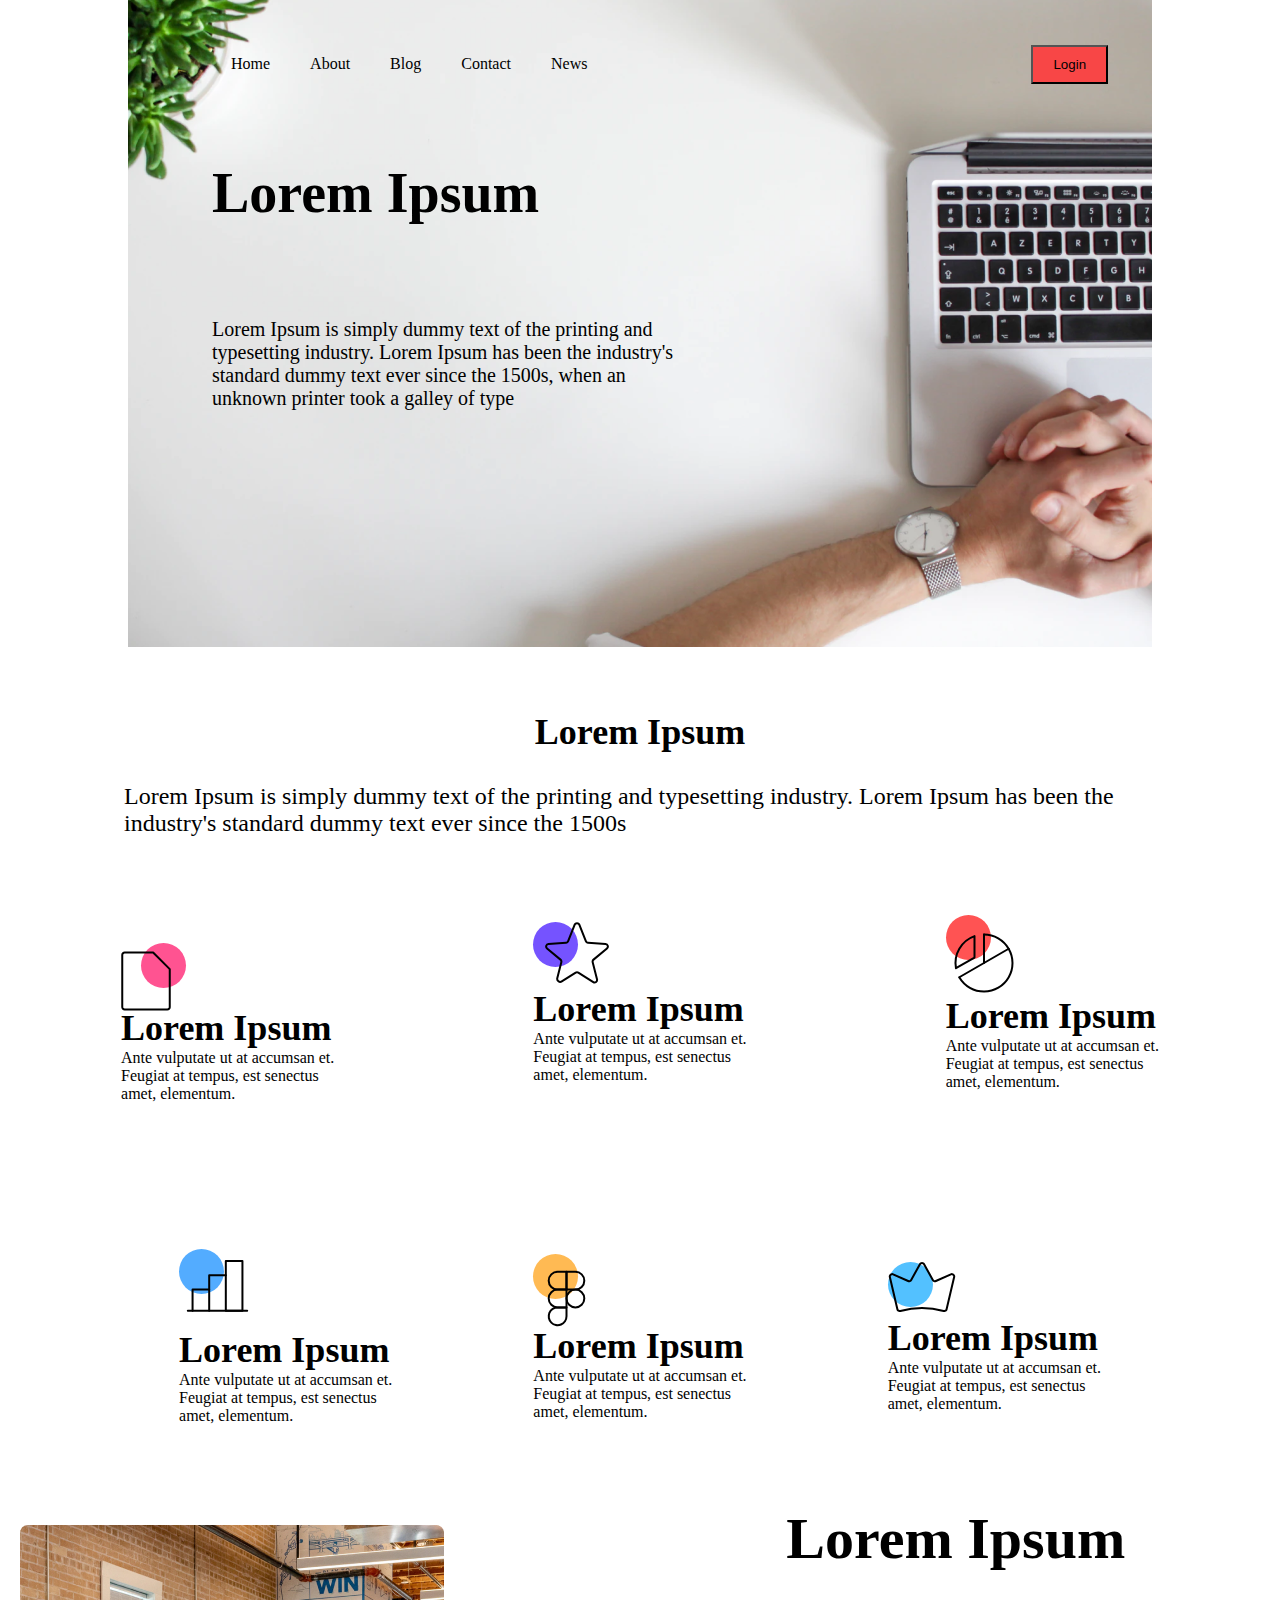
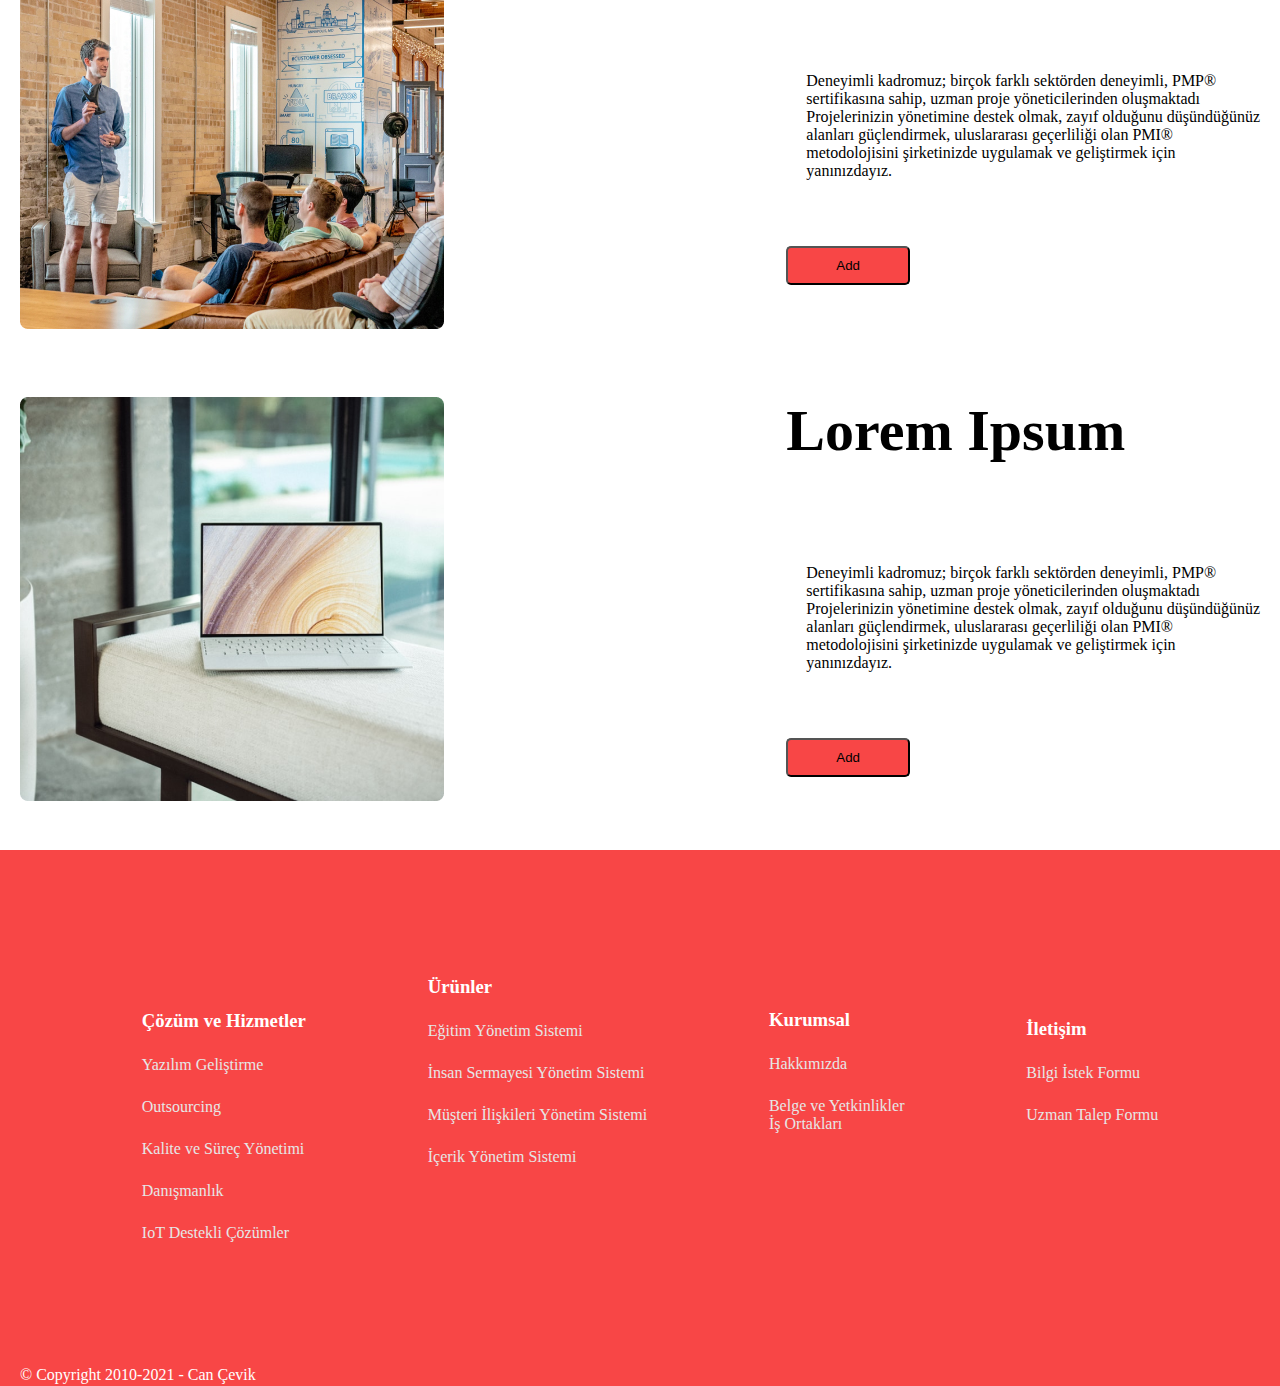
==== index.html @ 6b5f5e4b "." ====
<!DOCTYPE html>
<html lang="en">
  <head>
    <meta charset="UTF-8" />
    <meta name="description" content="final task" />
    <meta name="viewport" content="width=device-width, initial-scale=1.0" />
    <meta name="keywords" content="HTML, CSS" />
    <meta name="author" content="LUKA ATSKARUNASHVILI" />
    <title>Document</title>
    <link rel="stylesheet" href="css/task.css" />
    <link rel="stylesheet" href="css/media.css" />
  </head>

  <body>
    <header>
      <div class="position">
        <picture class="picture">
          <source
            media="(min-width:1440px )"
            srcset="assets/imiges/main1-1440px.png"
          />
          <source
            media="(min-width:1024px )"
            srcset="assets/imiges/main1-1024px.png"
          />
          <!-- მობაილის სურათს ხარვეზიაქ  -->

          <img
            src="../assets/imiges/main1-375px.png"
            alt="მობაილის სურათს ხარვეზიაქ "
          />
        </picture>

        <div class="header">
          <img class="burger" src="assets/imiges/burgericon.svg" alt="burger" />
          <ul class="list">
            <li><a href="#">Home </a></li>
            <li class="margin"><a href="#">About</a></li>
            <li><a href="#"> Blog </a></li>
            <li class="margin"><a href="#">Contact </a></li>
            <li><a href="#">News</a></li>
          </ul>
          <button class="button">Login</button>
        </div>
        <div class="padding">
          <h1 class="size">Lorem Ipsum</h1>
          <p class="paragrap">
            Lorem Ipsum is simply dummy text of the printing and <br />
            typesetting industry. Lorem Ipsum has been the industry's <br />
            standard dummy text ever since the 1500s, when an <br />
            unknown printer took a galley of type
          </p>
        </div>
      </div>
    </header>
    <main>
      <div class="main-1">
        <div>
          <h1 class="ipsum">Lorem Ipsum</h1>
          <p class="paragrap">
            Lorem Ipsum is simply dummy text of the printing and typesetting
            industry. Lorem Ipsum has been the industry's standard dummy text
            ever since the 1500s
          </p>
        </div>
        <div class="imiges-pading">
          <div class="imiges">
            <div class="position">
              <div>
                <div class="circle-1"></div>
                <img class="paper" src="assets/imiges/paper.svg" alt="paper" />

                <h1 class="lorem">Lorem Ipsum</h1>
                <p>
                  Ante vulputate ut at accumsan et. <br />Feugiat at tempus, est
                  senectus <br />
                  amet, elementum.
                </p>
              </div>
            </div>
            <div class="margin-top-1">
              <div>
                <div class="circle-2"></div>
                <img class="star" src="assets/imiges/star.svg" alt="star" />
              </div>
              <h1 class="lorem">Lorem Ipsum</h1>
              <p>
                Ante vulputate ut at accumsan et. <br />Feugiat at tempus, est
                senectus <br />
                amet, elementum.
              </p>
            </div>
            <div>
              <div>
                <div class="circle-3"></div>
                <img
                  class="circle"
                  src="assets/imiges/sircle.svg"
                  alt="circle"
                />
              </div>
              <h1 class="lorem">Lorem Ipsum</h1>
              <p>
                Ante vulputate ut at accumsan et. <br />Feugiat at tempus, est
                senectus <br />
                amet, elementum.
              </p>
            </div>
          </div>
          <div class="imiges">
            <div class="margin-top">
              <div>
                <div class="circle-4"></div>
                <img class="sveti" src="assets/imiges/sveti.svg" alt="sveti" />
              </div>
              <h1 class="lorem">Lorem Ipsum</h1>
              <p>
                Ante vulputate ut at accumsan et. <br />Feugiat at tempus, est
                senectus <br />
                amet, elementum.
              </p>
            </div>
            <div>
              <div>
                <div class="circle-5"></div>
                <img
                  class="figma"
                  src="assets/imiges/FigmaLogo.svg"
                  alt="figmalogo"
                />
              </div>
              <h1 class="lorem">Lorem Ipsum</h1>
              <p>
                Ante vulputate ut at accumsan et. <br />Feugiat at tempus, est
                senectus <br />
                amet, elementum.
              </p>
            </div>
            <div class="margin-top">
              <div>
                <div class="circle-6"></div>
                <img class="crown" src="assets/imiges/crown.svg" alt="crown" />
              </div>
              <h1 class="lorem">Lorem Ipsum</h1>
              <p>
                Ante vulputate ut at accumsan et. <br />Feugiat at tempus, est
                senectus <br />
                amet, elementum.
              </p>
            </div>
          </div>
        </div>
      </div>
      <div class="main-2">
        <div class="flex-end">
          <picture>
            <source
              media="(min-width:1440px )"
              srcset="assets/imiges/1440pxmainfoto.png"
            />
            <source
              media="(min-width:1024px )"
              srcset="assets/imiges/1024pxmainfoto.png"
            />
            <img
              class="lesson"
              src="assets/imiges/375pxmainfoto.png"
              alt="lesson"
            />
          </picture>
        </div>
        <div class="flex-start">
          <h1 class="heding">Lorem Ipsum</h1>
          <p class="paragrap">
            Deneyimli kadromuz; birçok farklı sektörden deneyimli, PMP®<br />
            sertifikasına sahip, uzman proje yöneticilerinden oluşmaktadı<br />
            Projelerinizin yönetimine destek olmak, zayıf olduğunu düşündüğünüz
            <br />
            alanları güçlendirmek, uluslararası geçerliliği olan PMI® <br />
            metodolojisini şirketinizde uygulamak ve geliştirmek için <br />
            yanınızdayız.
          </p>
          <div class="button">
            <button class="add">Add</button>
          </div>
        </div>
      </div>
      <div class="main-3">
        <picture class="notebook">
          <source
            media="(min-width:1440px )"
            srcset="assets/imiges/main3,1440px.png" />
          <source
            media="(min-width:1024px )"
            srcset="assets/imiges/main3,1024px.png" />
          <img
            class="background"
            src="assets/imiges/main3,375px.png"
            alt="notebook"
        /></picture>
        <div>
          <h1 class="heding">Lorem Ipsum</h1>
          <p class="paragrap">
            Deneyimli kadromuz; birçok farklı sektörden deneyimli, PMP®<br />
            sertifikasına sahip, uzman proje yöneticilerinden oluşmaktadı<br />
            Projelerinizin yönetimine destek olmak, zayıf olduğunu düşündüğünüz
            <br />
            alanları güçlendirmek, uluslararası geçerliliği olan PMI® <br />
            metodolojisini şirketinizde uygulamak ve geliştirmek için <br />
            yanınızdayız.
          </p>
          <div class="button">
            <button class="add">Add</button>
          </div>
        </div>
      </div>
    </main>
    <footer>
      <div class="footer">
        <div class="cozum">
          <h3 class="cozum">Çözüm ve Hizmetler</h3>
          <ul>
            <li class="margin"><a href="#">Yazılım Geliştirme</a></li>
            <li><a href="#">Outsourcing</a></li>
            <li class="margin"><a href="#">Kalite ve Süreç Yönetimi</a></li>
            <li class="margin"><a href="#">Danışmanlık</a></li>
            <li><a href="#">IoT Destekli Çözümler</a></li>
          </ul>
        </div>
        <div>
          <h3 class="top">Ürünler</h3>
          <ul>
            <li class="margin"><a href="#">Eğitim Yönetim Sistemi</a></li>
            <li><a href="#">İnsan Sermayesi Yönetim Sistemi</a></li>
            <li class="margin">
              <a href="#">Müşteri İlişkileri Yönetim Sistemi</a>
            </li>
            <li><a href="#">İçerik Yönetim Sistemi</a></li>
          </ul>
        </div>
        <div>
          <h3 class="top">Kurumsal</h3>

          <ul>
            <li class="margin"><a href="#">Hakkımızda</a></li>
            <li><a href="#">Belge ve Yetkinlikler</a></li>
            <li><a href="#">İş Ortakları</a></li>
          </ul>
        </div>
        <div>
          <h3 class="top">İletişim</h3>
          <ul>
            <li class="margin"><a href="#">Bilgi İstek Formu</a></li>
            <li><a href="#">Uzman Talep Formu</a></li>
          </ul>
        </div>
      </div>

      <div class="span">
        <span>© Copyright 2010-2021 - Can Çevik</span>
      </div>
    </footer>
  </body>
</html>
---- css/task.css ----
/* .download-app{
    background-image: url(bog.jpg);
    height: 446px;
    background-repeat: no-repeat;
    background-size: contain; 
    background-position:center ;
} */
* {
    margin: 0;
    padding: 0;
    box-sizing: border-box;
}

img {
    max-width: 100%;
    height: auto;}
ul,ol {
    list-style-type: none;
  
}

a {
    text-decoration: none;}
    @font-face {
        font-family:"font";
        src: url(../assets/fonts/3d_font.ttf);
     }
    header .button:hover{ 
        background-color: black;
        color: #fff;
        border-radius: 5px;
    }
    .header{
        display: flex;
        justify-content: space-between;
        /* max-width: 750px; */
        align-items: center;
        text-align: center;
        position: absolute;
        top: 39px;
        left: 20px;}
        header .list{
            display: flex;
            color:  #000000;
            font-family: "font", cursive;
            
        }
        .margin{
            margin: 0 40px;
        }
        
        .position{
            position: relative;
        }
        header .button{
            margin-left:200px;
            background-color:  #F84646;
            padding: 10px 20px;
            
        }
        .header a{
            color: #000000;
        }
        header .padding{
            
            position: absolute; 
            top: 137px;
            left: 20px;
        }
        header .size{
            font-size: 56px;
        }
        header .paragrap{
            margin-top:93px ;
            font-size: 20px;
            
        }
        header{
            display: flex;
            justify-content: center;
        } 
        header .list{
            display: none;}      
.main-1{
    padding: 0 38px; 
    margin-top: 60px ;
}
.main-1 .lorem{
    font-size: 36px;
}
.main-1 .margin-top{
    margin: 80px 0;
}

.circle-1{
    width: 45px;
    height: 45px;
    background-color:  #FF5391;

    border-radius: 50%;
    position: absolute;
    left: 20px;
   
}
.circle-2{
    width: 45px;
    height: 45px;
    background-color:  #7553FF;
    

    border-radius: 50%;
    position: absolute;
}
.circle-3{
    width: 45px;
    height: 45px;
    background-color:  #FF5353;
   position: absolute;
    

    border-radius: 50%;
    position: absolute;
    /* left: 30px; */
}
.circle-4{
    width: 45px;
    height: 45px;
    background-color: #53ACFF;
    position: absolute;

    border-radius: 50%;
}

.circle-5{
    width: 45px;
    height: 45px;
    background-color:#FFBA53;
    
    position: absolute;
    border-radius: 50%;
    /* left: 20px; */
}
.circle-6{
    width: 45px;
    height: 45px;
    background-color:  #53C1FF;
    display: flex;
    justify-content: center;
    position: absolute;
    border-radius: 50%;
    /* left: 45px; */
}
.main-1 .paper{
   position: relative;
   top: 8px;
}
.main-1 .star{
    position: relative;
    left: 12px;
    
 }
 .main-1 .circle{
    position: relative;
    top: 10px;
  
 }
 .main-1 .sveti{
    position: relative;
   
 }
 .main-1 .figma
 {
    position: relative;
    top: 11px;
   
 }
 .main-1 .crown{
    position: relative;
 }
 .main-1 .position{
    display: flex;
    margin-top: 40px;
   
 }
    
.main-2 .paragrap{
    padding: 20px;
   display: flex;
   justify-content: center;
    
}
.main-2 .heding{
   display: flex;
   justify-content: center;
}
.main-2 .lesson{
    padding: 20px;
}
.main-2 .add{
    padding: 42px 155px;
    background-color: #F84646;
    border-radius: 5px
    
    
}
.main-2 .button{
    display: flex;
    justify-content: center;
}
.main-3 .add{
    padding: 12px 155px;
    background-color: #F84646;
    border-radius: 5px

}
.main-3 .paragrap{
    padding: 20px;
    margin-top: 61px;
}
.main-3 .button{
    display: flex;
    justify-content: center;
    margin-top: 40px;
}
.main-3{
    margin-top: 44px;
}
    
footer{
    background-color: #F84646;
    margin-top: 45px;
    height: 1340px;
    color: #fff;
    padding-left: 20px;
}
footer a {
    color:  #E6E6E6;
    
}

footer .cozum{
    padding-top: 80px;
}
footer .margin{
    margin:24px 0;
}
footer .top{
    margin-top: 49px;
}
footer .span{
    margin-top: 124px;
}
.notebook{
    padding: 0 20px;
    
   
}
.main-3 .heding{
    display: flex;
    justify-content: center;
 }
---- css/media.css ----
@media all and ( min-width:1024px){
    .header{
        display: flex;
        justify-content: space-between;
        max-width: 750px;
        align-items: center;
        text-align: center;
        position: absolute;
        top: 45px;
        left: 103px;

        
    }
    header .list{
        display: flex;
        color:  #000000;
        font-family: "font", cursive;
        
    }
    .margin{
        margin: 0 40px;
    }
    header .burger{
        display: none;
    }
    .position{
        position: relative;
    }
    header .button{
        margin-left:444px ;
        background-color:  #F84646;
        padding: 10px 20px;
        
    }
    .header a{
        color: #000000;
    }
    header .padding{
        
        position: absolute; 
        top: 161px;
        left: 84px;
    }
    header .size{
        font-size: 56px;
    }
    header .paragrap{
        margin-top:93px ;
        font-size: 20px;
        
    }
    header{
        display: flex;
        justify-content: center;
    }
    .main-1 .paragrap{
        display: flex;
        padding: 0 86px;
        font-size: 24px;
        margin-top: 30px;
    }
    .main-1 .ipsum{
        display: flex;
        justify-content: center;
        font-size: 36px;
    }
     footer{
        /* display: flex;
        justify-content: space-between;
        align-items: center;
        */
        height: 536px;
     }
     footer .span{
        display:block ;
       
    
    
    
}
.footer{
    display: flex;
    justify-content: space-evenly;
    align-items: center;
}
.main-1 .imiges{
    display: flex;
    align-items: center;
    justify-content: space-evenly;
   
}

  .main-1 .margin-top-1{
    margin: 85px 116px;
  }

.main-1 .figmalogo{
    margin: 0 116px;
}


.main-2{
    display: flex;
   justify-content: space-between;
}
.main-2 .add{
    padding: 10px 48px;
    background-color: #F84646;
    
    
}
.main-2 .heding{
    font-size: 58px;
    display: block;
}
.main-2 .paragrap{
    margin-top: 80px;
    display: block;
}
.main-2 .button{
    margin-top: 46px;
    display:block ;
}
.main-3 .heding{
    font-size: 58px;
    display: block;
}
.main-3 .paragrap{
    margin-top: 80px;
    display: block;
}
.main-3 .button{
    margin-top: 46px;
    display:block ;
}
.main-3{
    display: flex;
   justify-content: space-between;
}
.main-3 .add{
    padding: 10px 48px;
    background-color: #F84646;
    
    
}

     
}


@media all and (min-width:1440px){
    .header{
        display: flex;
        justify-content: space-between;
        max-width: 750px;
        align-items: center;
        text-align: center;
        position: absolute;
        top: 45px;
        left: 201px;

        
    }
    header .list{
        display: flex;
        color:  #000000;
        font-family: "font", cursive;
        
    }
    .margin{
        margin: 0 40px;
    }
    header .burger{
        display: none;
    }
    .position{
        position: relative;
       
    }
    header .button{
        margin-left:660px ;
        background-color:  #F84646;
        padding: 10px 20px;
        
    }
    .header a{
        color: #000000;
    }
    header .padding{
        
        position: absolute; 
        top: 200px;
        left: 122px;
    }
    header .size{
        font-size: 64px;
    }
    header .paragrap{
        margin-top:93px ;
        font-size: 20px;
        
    }
   
    

}
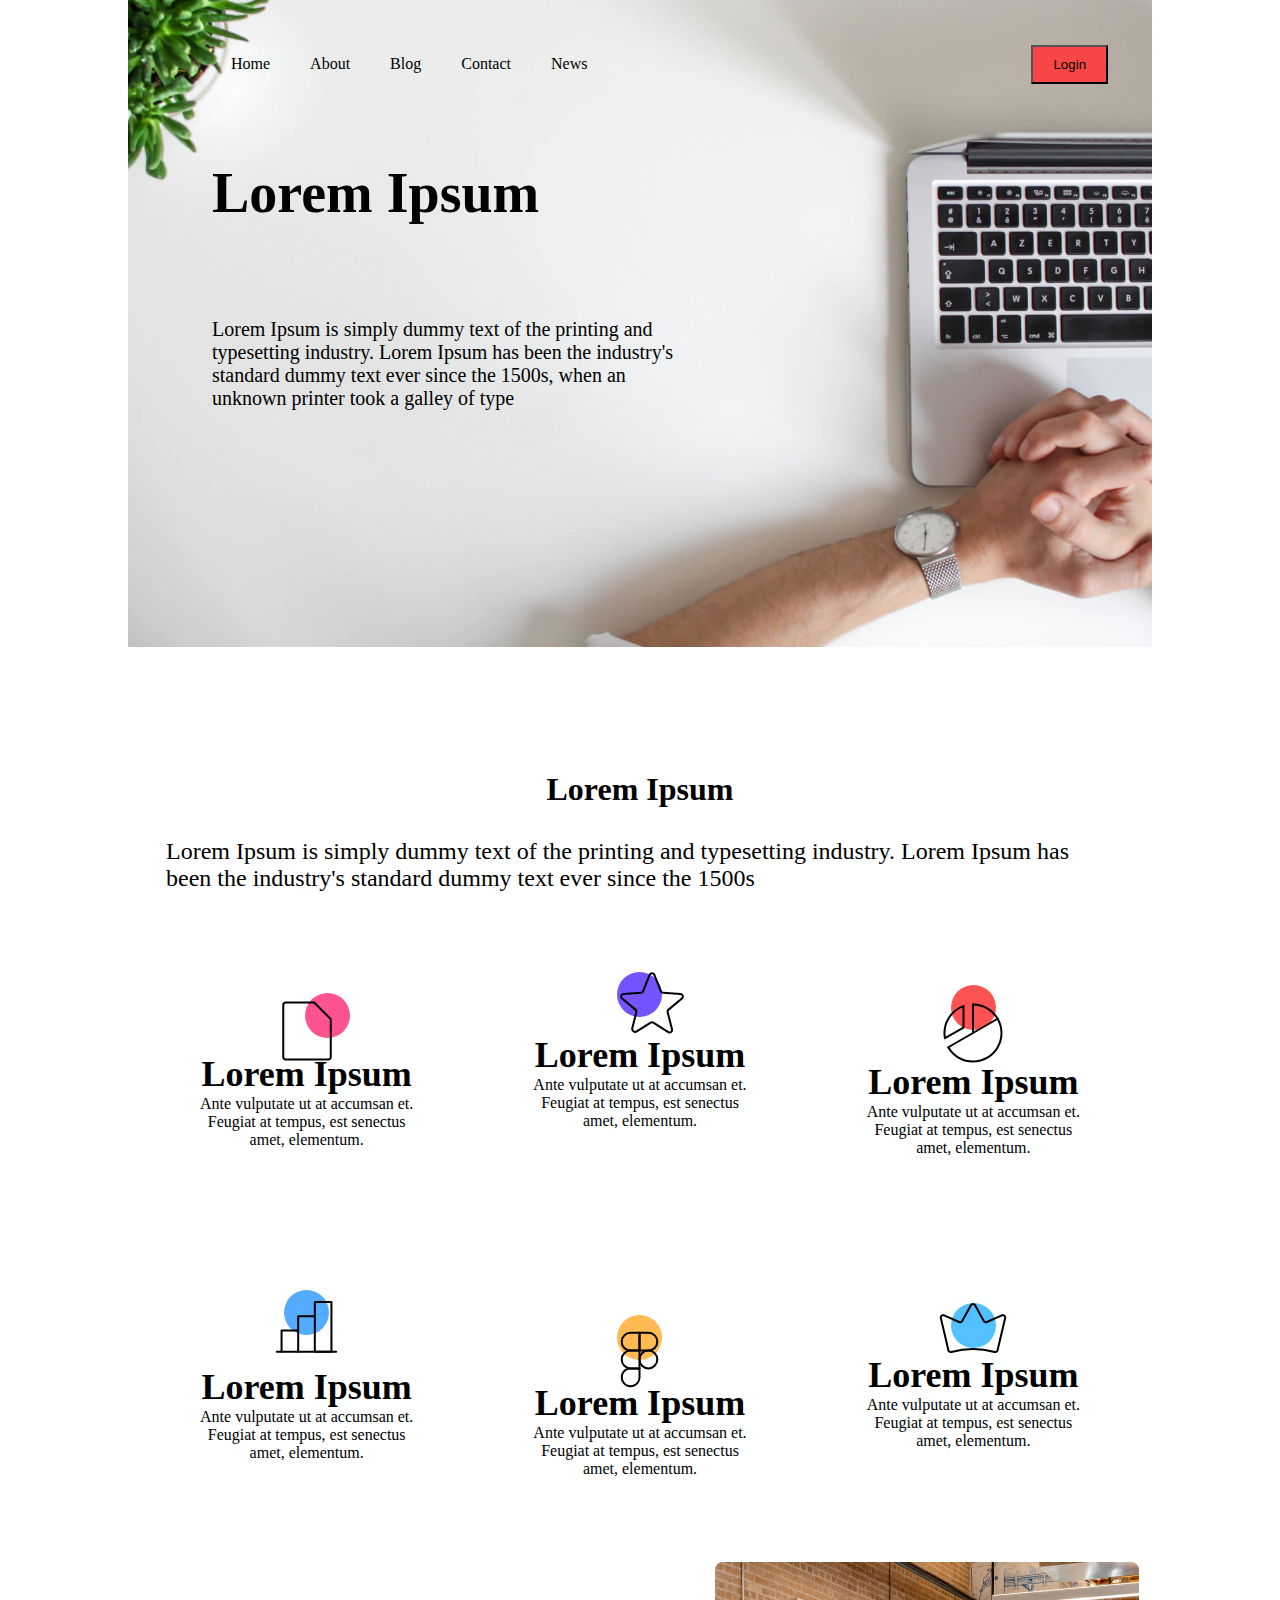
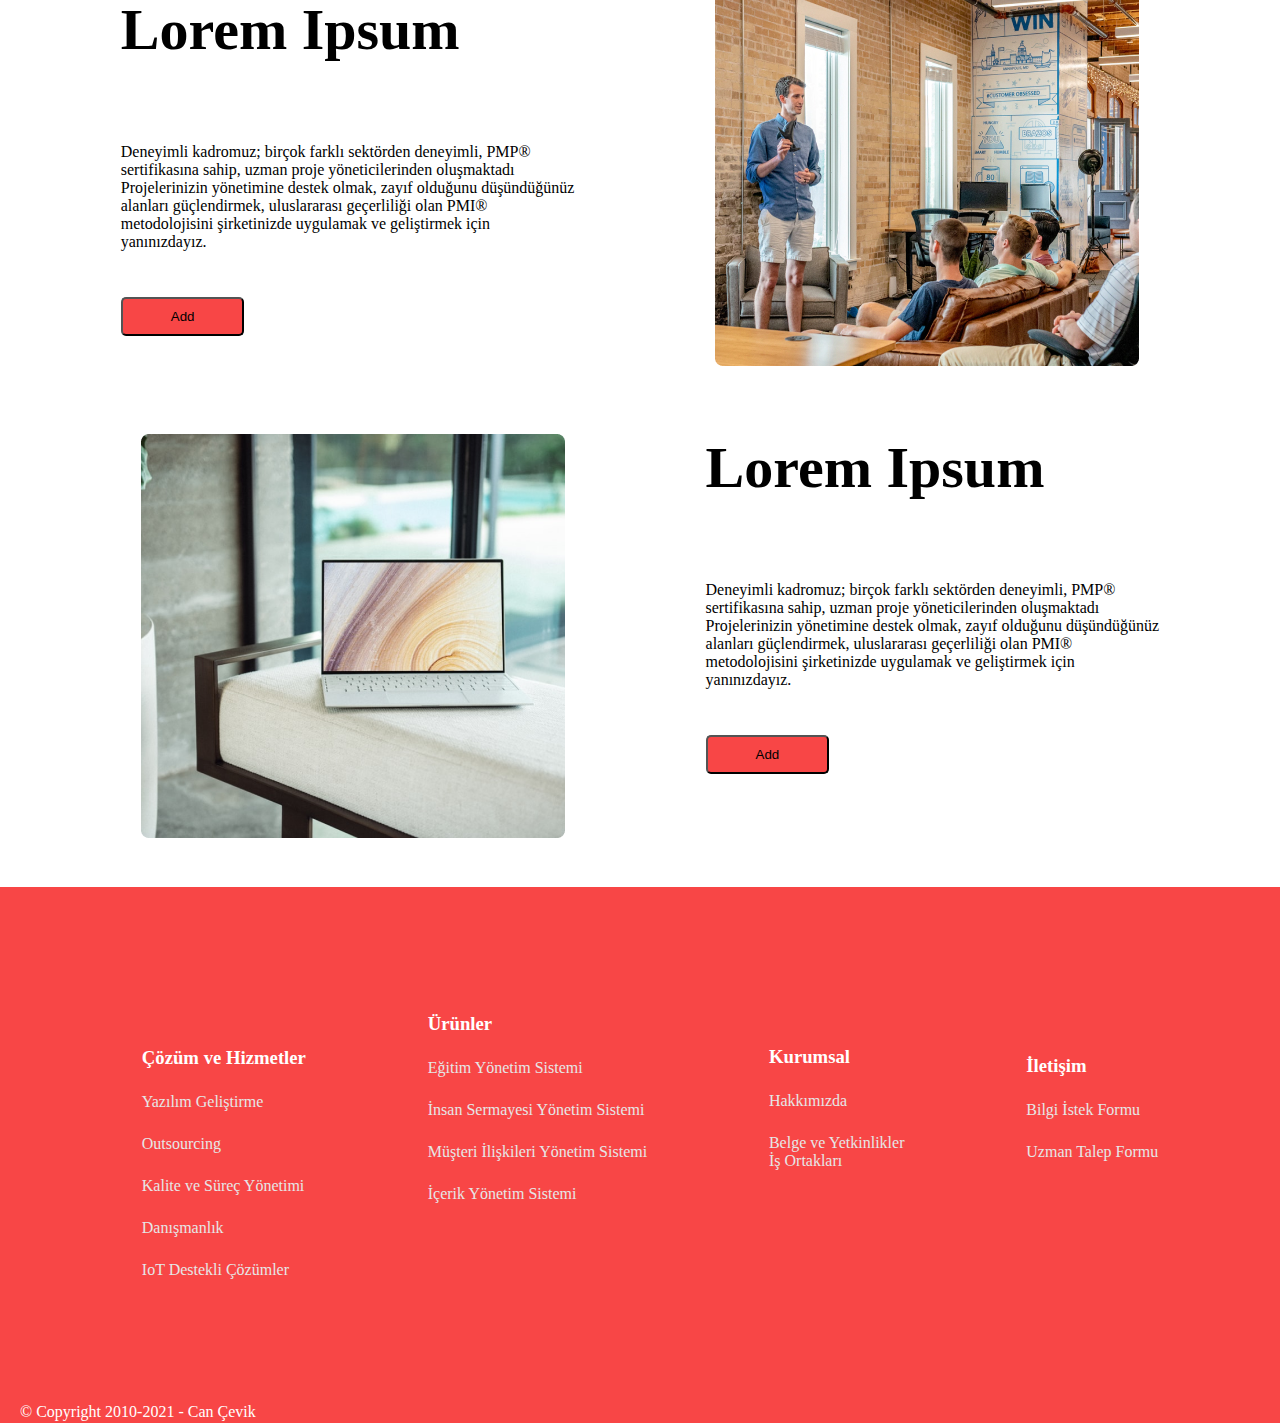
==== commit dab0b0c7: "." ====
--- a/index.html
+++ b/index.html
@@ -7,8 +7,8 @@
     <meta name="keywords" content="HTML, CSS" />
     <meta name="author" content="LUKA ATSKARUNASHVILI" />
     <title>Document</title>
-    <link rel="stylesheet" href="css/task.css" />
-    <link rel="stylesheet" href="css/media.css" />
+    <link rel="stylesheet" href="../css/task.css" />
+    <link rel="stylesheet" href="../css/media.css" />
   </head>
 
   <body>
@@ -17,11 +17,11 @@
         <picture class="picture">
           <source
             media="(min-width:1440px )"
-            srcset="assets/imiges/main1-1440px.png"
+            srcset="../assets/imiges/main1-1440px.png"
           />
           <source
             media="(min-width:1024px )"
-            srcset="assets/imiges/main1-1024px.png"
+            srcset="../assets/imiges/main1-1024px.png"
           />
           <!-- მობაილის სურათს ხარვეზიაქ  -->
 
@@ -32,7 +32,11 @@
         </picture>
 
         <div class="header">
-          <img class="burger" src="assets/imiges/burgericon.svg" alt="burger" />
+          <img
+            class="burger"
+            src="../assets/imiges/burgericon.svg"
+            alt="burger"
+          />
           <ul class="list">
             <li><a href="#">Home </a></li>
             <li class="margin"><a href="#">About</a></li>
@@ -53,100 +57,130 @@
         </div>
       </div>
     </header>
-    <main>
+    <main class="main">
       <div class="main-1">
         <div>
-          <h1 class="ipsum">Lorem Ipsum</h1>
-          <p class="paragrap">
-            Lorem Ipsum is simply dummy text of the printing and typesetting
-            industry. Lorem Ipsum has been the industry's standard dummy text
-            ever since the 1500s
-          </p>
-        </div>
-        <div class="imiges-pading">
+          <div class="top">
+            <h1 class="ipsum">Lorem Ipsum</h1>
+            <p class="paragrap">
+              Lorem Ipsum is simply dummy text of the printing and typesetting
+              industry. Lorem Ipsum has been the industry's standard dummy text
+              ever since the 1500s
+            </p>
+          </div>
+
           <div class="imiges">
             <div class="position">
               <div>
-                <div class="circle-1"></div>
-                <img class="paper" src="assets/imiges/paper.svg" alt="paper" />
-
-                <h1 class="lorem">Lorem Ipsum</h1>
-                <p>
-                  Ante vulputate ut at accumsan et. <br />Feugiat at tempus, est
-                  senectus <br />
-                  amet, elementum.
-                </p>
-              </div>
-            </div>
-            <div class="margin-top-1">
-              <div>
-                <div class="circle-2"></div>
-                <img class="star" src="assets/imiges/star.svg" alt="star" />
-              </div>
-              <h1 class="lorem">Lorem Ipsum</h1>
-              <p>
-                Ante vulputate ut at accumsan et. <br />Feugiat at tempus, est
-                senectus <br />
-                amet, elementum.
-              </p>
-            </div>
-            <div>
-              <div>
-                <div class="circle-3"></div>
-                <img
-                  class="circle"
-                  src="assets/imiges/sircle.svg"
-                  alt="circle"
-                />
-              </div>
-              <h1 class="lorem">Lorem Ipsum</h1>
-              <p>
-                Ante vulputate ut at accumsan et. <br />Feugiat at tempus, est
-                senectus <br />
-                amet, elementum.
-              </p>
-            </div>
-          </div>
+                <div class="centr">
+                  <div class="circle-1"></div>
+                  <img
+                    class="paper"
+                    src="../assets/imiges/paper.svg"
+                    alt="paper"
+                  />
+                </div>
+
+                <h1 class="lorem">Lorem Ipsum</h1>
+                <p>
+                  Ante vulputate ut at accumsan et. <br />Feugiat at tempus, est
+                  senectus <br />
+                  amet, elementum.
+                </p>
+              </div>
+            </div>
+            <div class="margin-top">
+              <div>
+                <div class="centr">
+                  <div class="circle-2"></div>
+                  <img
+                    class="star"
+                    src="../assets/imiges/star.svg"
+                    alt="star"
+                  />
+                </div>
+                <h1 class="lorem">Lorem Ipsum</h1>
+                <p>
+                  Ante vulputate ut at accumsan et. <br />Feugiat at tempus, est
+                  senectus <br />
+                  amet, elementum.
+                </p>
+              </div>
+            </div>
+            <div class="position">
+              <div>
+                <div class="centr">
+                  <div class="circle-3"></div>
+                  <img
+                    class="circle"
+                    src="../assets/imiges/sircle.svg"
+                    alt="circle"
+                  />
+                </div>
+                <h1 class="lorem">Lorem Ipsum</h1>
+                <p>
+                  Ante vulputate ut at accumsan et. <br />Feugiat at tempus, est
+                  senectus <br />
+                  amet, elementum.
+                </p>
+              </div>
+            </div>
+          </div>
+
           <div class="imiges">
             <div class="margin-top">
               <div>
-                <div class="circle-4"></div>
-                <img class="sveti" src="assets/imiges/sveti.svg" alt="sveti" />
-              </div>
-              <h1 class="lorem">Lorem Ipsum</h1>
-              <p>
-                Ante vulputate ut at accumsan et. <br />Feugiat at tempus, est
-                senectus <br />
-                amet, elementum.
-              </p>
-            </div>
-            <div>
-              <div>
-                <div class="circle-5"></div>
-                <img
-                  class="figma"
-                  src="assets/imiges/FigmaLogo.svg"
-                  alt="figmalogo"
-                />
-              </div>
-              <h1 class="lorem">Lorem Ipsum</h1>
-              <p>
-                Ante vulputate ut at accumsan et. <br />Feugiat at tempus, est
-                senectus <br />
-                amet, elementum.
-              </p>
+                <div class="centr">
+                  <div class="circle-4"></div>
+                  <img
+                    class="sveti"
+                    src="../assets/imiges/sveti.svg"
+                    alt="sveti"
+                  />
+                </div>
+                <h1 class="lorem">Lorem Ipsum</h1>
+                <p>
+                  Ante vulputate ut at accumsan et. <br />Feugiat at tempus, est
+                  senectus <br />
+                  amet, elementum.
+                </p>
+              </div>
+            </div>
+            <div class="position">
+              <div>
+                <div class="centr">
+                  <div class="circle-5"></div>
+                  <img
+                    class="figma"
+                    src="../assets/imiges/FigmaLogo.svg"
+                    alt="figmalogo"
+                  />
+                </div>
+                <h1 class="lorem">Lorem Ipsum</h1>
+                <p>
+                  Ante vulputate ut at accumsan et. <br />Feugiat at tempus, est
+                  senectus <br />
+                  amet, elementum.
+                </p>
+              </div>
             </div>
             <div class="margin-top">
               <div>
-                <div class="circle-6"></div>
-                <img class="crown" src="assets/imiges/crown.svg" alt="crown" />
-              </div>
-              <h1 class="lorem">Lorem Ipsum</h1>
-              <p>
-                Ante vulputate ut at accumsan et. <br />Feugiat at tempus, est
-                senectus <br />
-                amet, elementum.
-              </p>
+                <div class="centr">
+                  <div class="circle-6"></div>
+                  <img
+                    class="crown"
+                    src="../assets/imiges/crown.svg"
+                    alt="crown"
+                  />
+                </div>
+                <h1 class="lorem">Lorem Ipsum</h1>
+                <p>
+                  Ante vulputate ut at accumsan et. <br />Feugiat at tempus, est
+                  senectus <br />
+                  amet, elementum.
+                </p>
+              </div>
             </div>
           </div>
         </div>
@@ -156,15 +190,15 @@
           <picture>
             <source
               media="(min-width:1440px )"
-              srcset="assets/imiges/1440pxmainfoto.png"
+              srcset="../assets/imiges/1440pxmainfoto.png"
             />
             <source
               media="(min-width:1024px )"
-              srcset="assets/imiges/1024pxmainfoto.png"
+              srcset="../assets/imiges/1024pxmainfoto.png"
             />
             <img
               class="lesson"
-              src="assets/imiges/375pxmainfoto.png"
+              src="../assets/imiges/375pxmainfoto.png"
               alt="lesson"
             />
           </picture>
@@ -189,13 +223,13 @@
         <picture class="notebook">
           <source
             media="(min-width:1440px )"
-            srcset="assets/imiges/main3,1440px.png" />
+            srcset="../assets/imiges/main3,1440px.png" />
           <source
             media="(min-width:1024px )"
-            srcset="assets/imiges/main3,1024px.png" />
+            srcset="../assets/imiges/main3,1024px.png" />
           <img
             class="background"
-            src="assets/imiges/main3,375px.png"
+            src="../assets/imiges/main3,375px.png"
             alt="notebook"
         /></picture>
         <div>
--- a/css/task.css
+++ b/css/task.css
@@ -1,10 +1,3 @@
-/* .download-app{
-    background-image: url(bog.jpg);
-    height: 446px;
-    background-repeat: no-repeat;
-    background-size: contain; 
-    background-position:center ;
-} */
 * {
     margin: 0;
     padding: 0;
@@ -33,7 +26,7 @@
     .header{
         display: flex;
         justify-content: space-between;
-        /* max-width: 750px; */
+        
         align-items: center;
         text-align: center;
         position: absolute;
@@ -81,17 +74,32 @@
         } 
         header .list{
             display: none;}      
-.main-1{
-    padding: 0 38px; 
-    margin-top: 60px ;
-}
+ 
+
+.main-1 .imiges-pading{
+    display: flex;
+    justify-content: center;
+}
+.main-1 .flex-end{
+    display: flex;
+    justify-content: center;
+}
+.main-1 .ipsum{
+    display: flex;
+    justify-content: center;
+ }
 .main-1 .lorem{
     font-size: 36px;
 }
 .main-1 .margin-top{
     margin: 80px 0;
-}
-
+    display: flex;
+    
+}
+
+.main-1{
+    padding:0 80px;
+}
 .circle-1{
     width: 45px;
     height: 45px;
@@ -99,7 +107,7 @@
 
     border-radius: 50%;
     position: absolute;
-    left: 20px;
+    left: 105px;
    
 }
 .circle-2{
@@ -120,7 +128,7 @@
 
     border-radius: 50%;
     position: absolute;
-    /* left: 30px; */
+    
 }
 .circle-4{
     width: 45px;
@@ -138,7 +146,7 @@
     
     position: absolute;
     border-radius: 50%;
-    /* left: 20px; */
+    
 }
 .circle-6{
     width: 45px;
@@ -154,6 +162,10 @@
    position: relative;
    top: 8px;
 }
+.main-1 .centr{
+    display: flex;
+    justify-content: center;
+}
 .main-1 .star{
     position: relative;
     left: 12px;
@@ -182,6 +194,7 @@
     margin-top: 40px;
    
  }
+
     
 .main-2 .paragrap{
     padding: 20px;
@@ -207,6 +220,7 @@
     display: flex;
     justify-content: center;
 }
+
 .main-3 .add{
     padding: 12px 155px;
     background-color: #F84646;
@@ -216,6 +230,8 @@
 .main-3 .paragrap{
     padding: 20px;
     margin-top: 61px;
+    display: flex;
+    justify-content: center;
 }
 .main-3 .button{
     display: flex;
@@ -258,4 +274,4 @@
 .main-3 .heding{
     display: flex;
     justify-content: center;
- }+ }
--- a/css/media.css
+++ b/css/media.css
@@ -1,107 +1,107 @@
 @media all and ( min-width:1024px){
-    .header{
-        display: flex;
-        justify-content: space-between;
-        max-width: 750px;
-        align-items: center;
-        text-align: center;
-        position: absolute;
-        top: 45px;
-        left: 103px;
-
-        
-    }
-    header .list{
-        display: flex;
-        color:  #000000;
-        font-family: "font", cursive;
-        
-    }
-    .margin{
-        margin: 0 40px;
-    }
-    header .burger{
-        display: none;
-    }
-    .position{
-        position: relative;
-    }
-    header .button{
-        margin-left:444px ;
-        background-color:  #F84646;
-        padding: 10px 20px;
-        
-    }
-    .header a{
-        color: #000000;
-    }
-    header .padding{
-        
-        position: absolute; 
-        top: 161px;
-        left: 84px;
-    }
-    header .size{
-        font-size: 56px;
-    }
-    header .paragrap{
-        margin-top:93px ;
-        font-size: 20px;
-        
-    }
-    header{
-        display: flex;
-        justify-content: center;
-    }
-    .main-1 .paragrap{
-        display: flex;
-        padding: 0 86px;
-        font-size: 24px;
-        margin-top: 30px;
-    }
-    .main-1 .ipsum{
-        display: flex;
-        justify-content: center;
-        font-size: 36px;
-    }
-     footer{
-        /* display: flex;
-        justify-content: space-between;
-        align-items: center;
-        */
-        height: 536px;
-     }
-     footer .span{
-        display:block ;
-       
-    
-    
-    
+.header{
+    display: flex;
+    justify-content: space-between;
+    max-width: 750px;
+    align-items: center;
+    text-align: center;
+    position: absolute;
+    top: 45px;
+    left: 103px;
+
+        
+ }
+header .list{
+    display: flex;
+    color:  #000000;
+    font-family: "font", cursive;
+        
+}
+.margin{
+    margin: 0 40px;
+}
+header .burger{
+    display: none;
+}
+.position{
+    position: relative;
+}
+ header .button{
+    margin-left:444px ;
+    background-color:  #F84646;
+    padding: 10px 20px;
+        
+}
+.header a{
+
+    color: #000000;
+}
+header .padding{
+        
+    position: absolute; 
+    top: 161px;
+    left: 84px;
+}
+header .size{
+    font-size: 56px;
+}
+header .paragrap{
+    margin-top:93px ;
+    font-size: 20px;
+        
+}
+  header{
+    display: flex;
+    justify-content: center;
+}
+.main-1 .paragrap{
+    display: flex;
+    padding: 0 86px;
+    font-size: 24px;
+    margin-top: 30px;
+}
+.main-1 .ipsum{
+    display: flex;
+    justify-content: center;
+ }
+footer{
+     /* display: flex;
+    justify-content: space-between;
+     align-items: center;
+      */
+    height: 536px;
+}
+ footer .span{
+    display:block ;
 }
 .footer{
     display: flex;
     justify-content: space-evenly;
     align-items: center;
 }
-.main-1 .imiges{
+/* .main-1 .imiges{
     display: flex;
     align-items: center;
     justify-content: space-evenly;
    
-}
-
-  .main-1 .margin-top-1{
+} */
+
+.main-1 .margin-top-1{
     margin: 85px 116px;
-  }
+  
+}
 
 .main-1 .figmalogo{
     margin: 0 116px;
 }
 
 
-.main-2{
-    display: flex;
-   justify-content: space-between;
+ 
+ .main-2{
+    display: flex;
+   justify-content: space-evenly;
+   flex-direction: row-reverse;
+   align-items: center;
 }
 .main-2 .add{
     padding: 10px 48px;
@@ -116,6 +116,7 @@
 .main-2 .paragrap{
     margin-top: 80px;
     display: block;
+    padding: 0;
 }
 .main-2 .button{
     margin-top: 46px;
@@ -128,6 +129,7 @@
 .main-3 .paragrap{
     margin-top: 80px;
     display: block;
+    padding: 0;
 }
 .main-3 .button{
     margin-top: 46px;
@@ -135,7 +137,7 @@
 }
 .main-3{
     display: flex;
-   justify-content: space-between;
+   justify-content: space-evenly;
 }
 .main-3 .add{
     padding: 10px 48px;
@@ -143,64 +145,79 @@
     
     
 }
-
+.main-1 .imiges-pading{
+    /* display: flex; */
+    /* justify-content: center; */
      
 }
-
+.main-1 .line-2{
+    display: flex;
+    justify-content: space-evenly;
+    align-items: center;
+}
+.main-1 .imiges{
+    display: flex;
+   align-items: center;
+   text-align: center;
+   justify-content: space-evenly;
+  
+} 
+.main-1 .top{
+    margin-top: 120px;
+}
+}
 
 @media all and (min-width:1440px){
-    .header{
-        display: flex;
-        justify-content: space-between;
-        max-width: 750px;
-        align-items: center;
-        text-align: center;
-        position: absolute;
-        top: 45px;
-        left: 201px;
-
-        
-    }
-    header .list{
-        display: flex;
-        color:  #000000;
-        font-family: "font", cursive;
-        
-    }
-    .margin{
-        margin: 0 40px;
-    }
-    header .burger{
-        display: none;
-    }
-    .position{
-        position: relative;
+.header{
+    display: flex;
+    justify-content: space-between;
+    max-width: 750px;
+    align-items: center;
+    text-align: center;
+    position: absolute;
+    top: 45px;
+    left: 201px;
+
+        
+}
+header .list{
+    display: flex;
+    color:  #000000;
+    font-family: "font", cursive;
+        
+}
+.margin{
+    margin: 0 40px;
+}
+header .burger{
+    display: none;
+}
+.position{
+    position: relative;
        
-    }
-    header .button{
-        margin-left:660px ;
-        background-color:  #F84646;
-        padding: 10px 20px;
-        
-    }
-    .header a{
-        color: #000000;
-    }
-    header .padding{
-        
-        position: absolute; 
-        top: 200px;
-        left: 122px;
-    }
-    header .size{
-        font-size: 64px;
-    }
-    header .paragrap{
-        margin-top:93px ;
-        font-size: 20px;
-        
-    }
-   
-    
-
+}
+header .button{
+    margin-left:660px ;
+    background-color:  #F84646;
+    padding: 10px 20px;
+        
+}
+.header a{
+    color: #000000;
+}
+header .padding{
+        
+    position: absolute; 
+    top: 200px;
+    left: 122px;
+}
+header .size{
+    font-size: 64px;
+}
+header .paragrap{
+    margin-top:93px ;
+    font-size: 20px;
+        
+}
+    
 }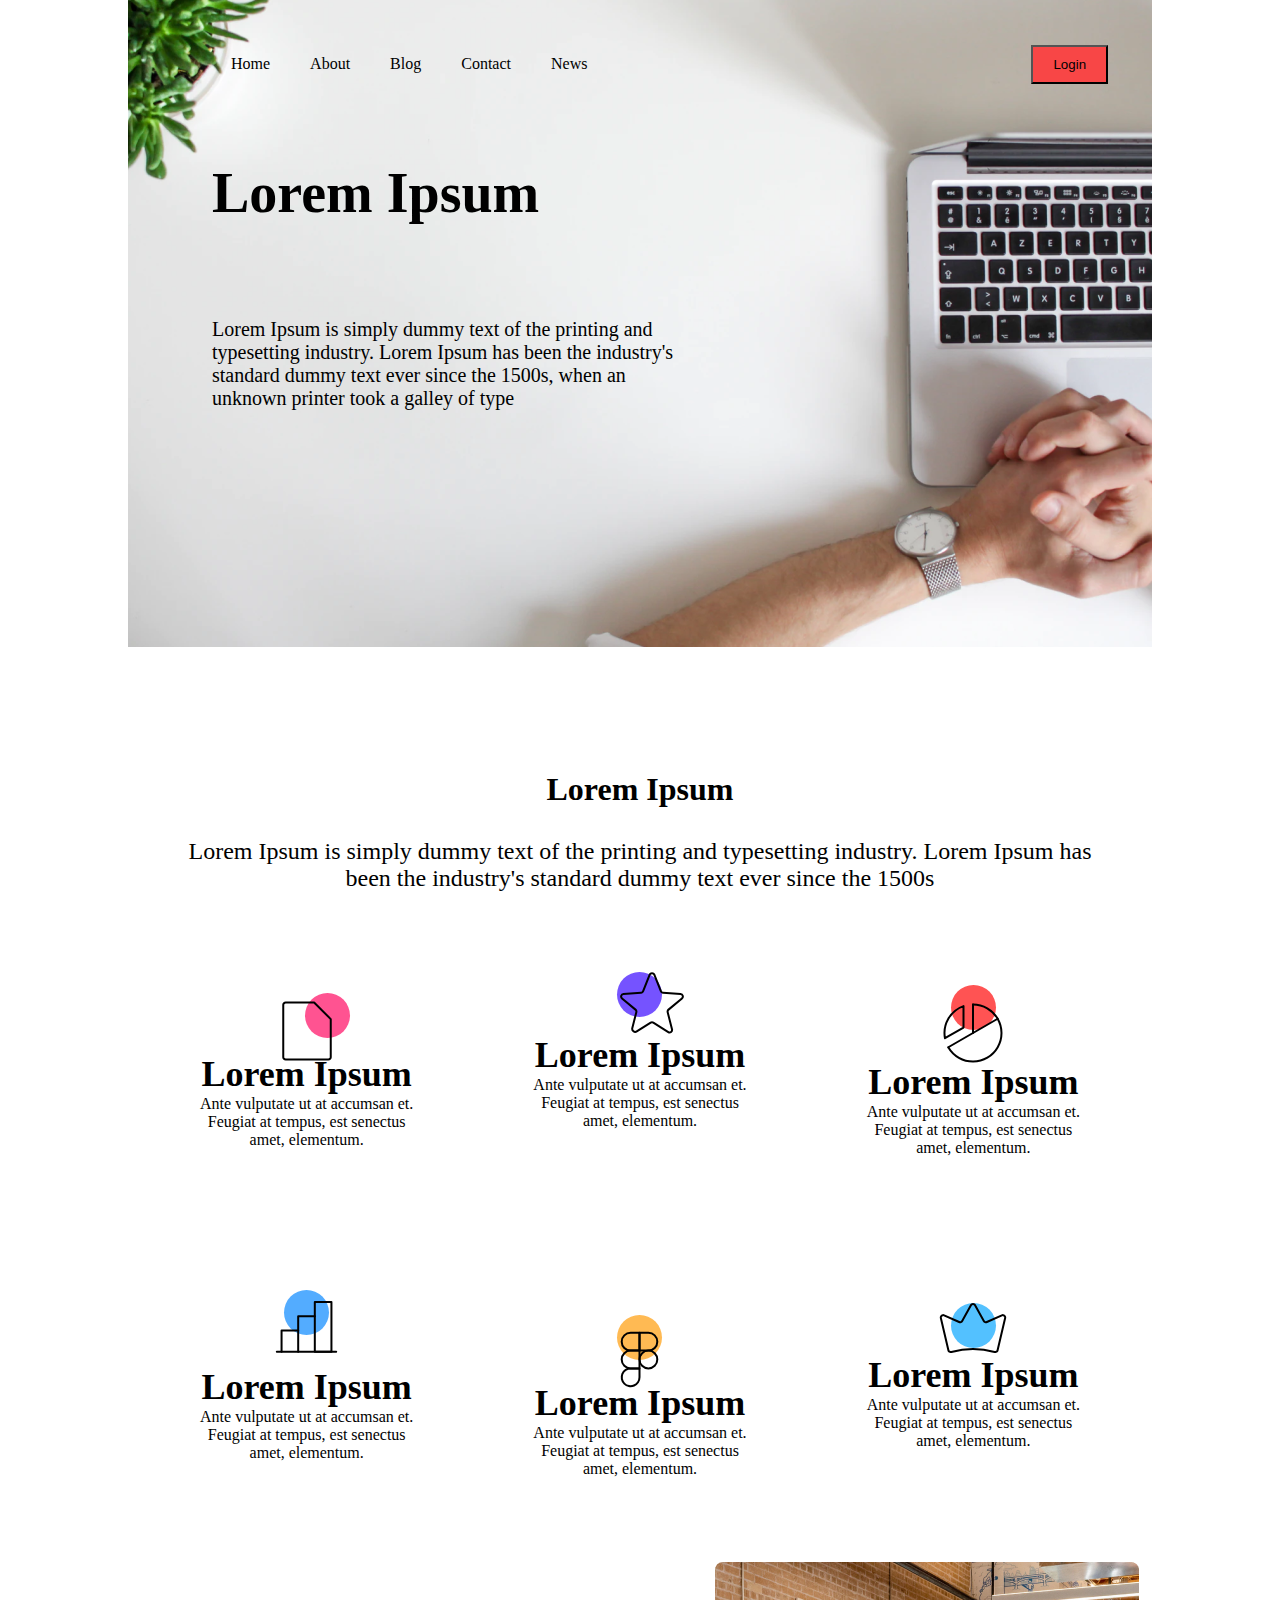
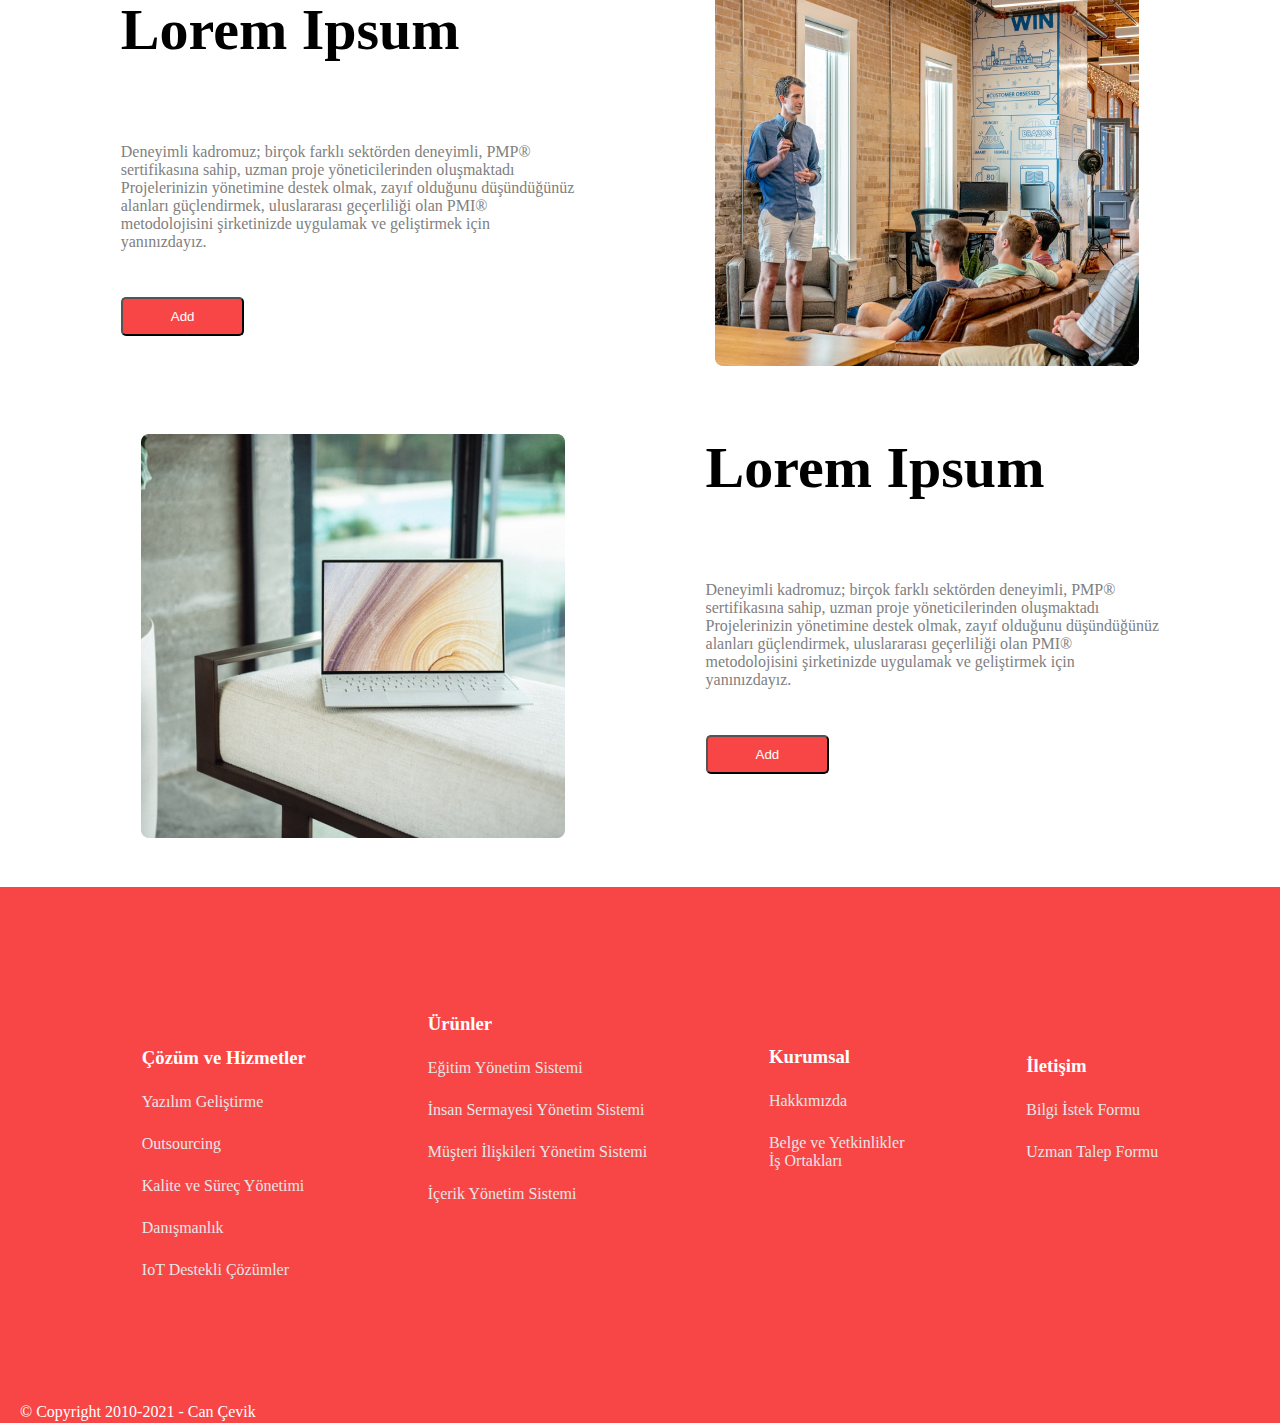
==== commit 37aaea1a: "Update index.html" ====
--- a/index.html
+++ b/index.html
@@ -6,9 +6,14 @@
     <meta name="viewport" content="width=device-width, initial-scale=1.0" />
     <meta name="keywords" content="HTML, CSS" />
     <meta name="author" content="LUKA ATSKARUNASHVILI" />
-    <title>Document</title>
-    <link rel="stylesheet" href="../css/task.css" />
-    <link rel="stylesheet" href="../css/media.css" />
+   
+     <title>final task</title>
+    <link
+      rel="icon"
+      href="[data-uri]"
+    />
+    <link rel="stylesheet" href="css/task.css" />
+    <link rel="stylesheet" href="css/media.css" />
   </head>
 
   <body>
@@ -17,26 +22,22 @@
         <picture class="picture">
           <source
             media="(min-width:1440px )"
-            srcset="../assets/imiges/main1-1440px.png"
+            srcset="assets/imiges/main1-1440px.png"
           />
           <source
             media="(min-width:1024px )"
-            srcset="../assets/imiges/main1-1024px.png"
+            srcset="assets/imiges/main1-1024px.png"
           />
           <!-- მობაილის სურათს ხარვეზიაქ  -->
 
           <img
-            src="../assets/imiges/main1-375px.png"
+            src="assets/imiges/main1-375px.png"
             alt="მობაილის სურათს ხარვეზიაქ "
           />
         </picture>
 
         <div class="header">
-          <img
-            class="burger"
-            src="../assets/imiges/burgericon.svg"
-            alt="burger"
-          />
+          <img class="burger" src="assets/imiges/burgericon.svg" alt="burger" />
           <ul class="list">
             <li><a href="#">Home </a></li>
             <li class="margin"><a href="#">About</a></li>
@@ -76,7 +77,7 @@
                   <div class="circle-1"></div>
                   <img
                     class="paper"
-                    src="../assets/imiges/paper.svg"
+                    src="assets/imiges/paper.svg"
                     alt="paper"
                   />
                 </div>
@@ -93,11 +94,7 @@
               <div>
                 <div class="centr">
                   <div class="circle-2"></div>
-                  <img
-                    class="star"
-                    src="../assets/imiges/star.svg"
-                    alt="star"
-                  />
+                  <img class="star" src="assets/imiges/star.svg" alt="star" />
                 </div>
                 <h1 class="lorem">Lorem Ipsum</h1>
                 <p>
@@ -113,7 +110,7 @@
                   <div class="circle-3"></div>
                   <img
                     class="circle"
-                    src="../assets/imiges/sircle.svg"
+                    src="assets/imiges/sircle.svg"
                     alt="circle"
                   />
                 </div>
@@ -134,7 +131,7 @@
                   <div class="circle-4"></div>
                   <img
                     class="sveti"
-                    src="../assets/imiges/sveti.svg"
+                    src="assets/imiges/sveti.svg"
                     alt="sveti"
                   />
                 </div>
@@ -152,7 +149,7 @@
                   <div class="circle-5"></div>
                   <img
                     class="figma"
-                    src="../assets/imiges/FigmaLogo.svg"
+                    src="assets/imiges/FigmaLogo.svg"
                     alt="figmalogo"
                   />
                 </div>
@@ -170,7 +167,7 @@
                   <div class="circle-6"></div>
                   <img
                     class="crown"
-                    src="../assets/imiges/crown.svg"
+                    src="assets/imiges/crown.svg"
                     alt="crown"
                   />
                 </div>
@@ -190,15 +187,15 @@
           <picture>
             <source
               media="(min-width:1440px )"
-              srcset="../assets/imiges/1440pxmainfoto.png"
+              srcset="assets/imiges/1440pxmainfoto.png"
             />
             <source
               media="(min-width:1024px )"
-              srcset="../assets/imiges/1024pxmainfoto.png"
+              srcset="assets/imiges/1024pxmainfoto.png"
             />
             <img
               class="lesson"
-              src="../assets/imiges/375pxmainfoto.png"
+              src="assets/imiges/375pxmainfoto.png"
               alt="lesson"
             />
           </picture>
@@ -223,13 +220,13 @@
         <picture class="notebook">
           <source
             media="(min-width:1440px )"
-            srcset="../assets/imiges/main3,1440px.png" />
+            srcset="assets/imiges/main3,1440px.png" />
           <source
             media="(min-width:1024px )"
-            srcset="../assets/imiges/main3,1024px.png" />
+            srcset="assets/imiges/main3,1024px.png" />
           <img
             class="background"
-            src="../assets/imiges/main3,375px.png"
+            src="assets/imiges/main3,375px.png"
             alt="notebook"
         /></picture>
         <div>
--- a/css/task.css
+++ b/css/task.css
@@ -61,7 +61,9 @@
             left: 20px;
         }
         header .size{
-            font-size: 56px;
+            font-size: 42px;
+            display: flex;
+            justify-content: center;
         }
         header .paragrap{
             margin-top:93px ;
@@ -200,11 +202,13 @@
     padding: 20px;
    display: flex;
    justify-content: center;
+   text-align: center;
     
 }
 .main-2 .heding{
    display: flex;
    justify-content: center;
+   font-size: 36px;
 }
 .main-2 .lesson{
     padding: 20px;
@@ -212,7 +216,9 @@
 .main-2 .add{
     padding: 42px 155px;
     background-color: #F84646;
-    border-radius: 5px
+    border-radius: 5px;
+    color: #fff;
+    
     
     
 }
@@ -224,7 +230,8 @@
 .main-3 .add{
     padding: 12px 155px;
     background-color: #F84646;
-    border-radius: 5px
+    border-radius: 5px;
+    color: #fff;
 
 }
 .main-3 .paragrap{
@@ -232,6 +239,7 @@
     margin-top: 61px;
     display: flex;
     justify-content: center;
+    text-align: center;
 }
 .main-3 .button{
     display: flex;
@@ -274,4 +282,5 @@
 .main-3 .heding{
     display: flex;
     justify-content: center;
- }
+    font-size: 36px;
+ }
--- a/css/media.css
+++ b/css/media.css
@@ -44,6 +44,8 @@
 }
 header .size{
     font-size: 56px;
+    display: flex;
+    justify-content: flex-start;
 }
 header .paragrap{
     margin-top:93px ;
@@ -59,6 +61,8 @@
     padding: 0 86px;
     font-size: 24px;
     margin-top: 30px;
+    text-align: center;
+    justify-content: center;
 }
 .main-1 .ipsum{
     display: flex;
@@ -115,8 +119,10 @@
 }
 .main-2 .paragrap{
     margin-top: 80px;
-    display: block;
+    color: #808080;
     padding: 0;
+    display: flex;
+    text-align: start;
 }
 .main-2 .button{
     margin-top: 46px;
@@ -128,8 +134,14 @@
 }
 .main-3 .paragrap{
     margin-top: 80px;
-    display: block;
+    text-align: start;
     padding: 0;
+    display: flex;
+    color: #808080;
+    
+    
+    
+    
 }
 .main-3 .button{
     margin-top: 46px;
@@ -219,5 +231,13 @@
     font-size: 20px;
         
 }
+.main-3 .heding{
+    font-size: 64px;
+    
+}
+.main-2 .heding{
+    font-size: 64px;
+   
+}
     
 }